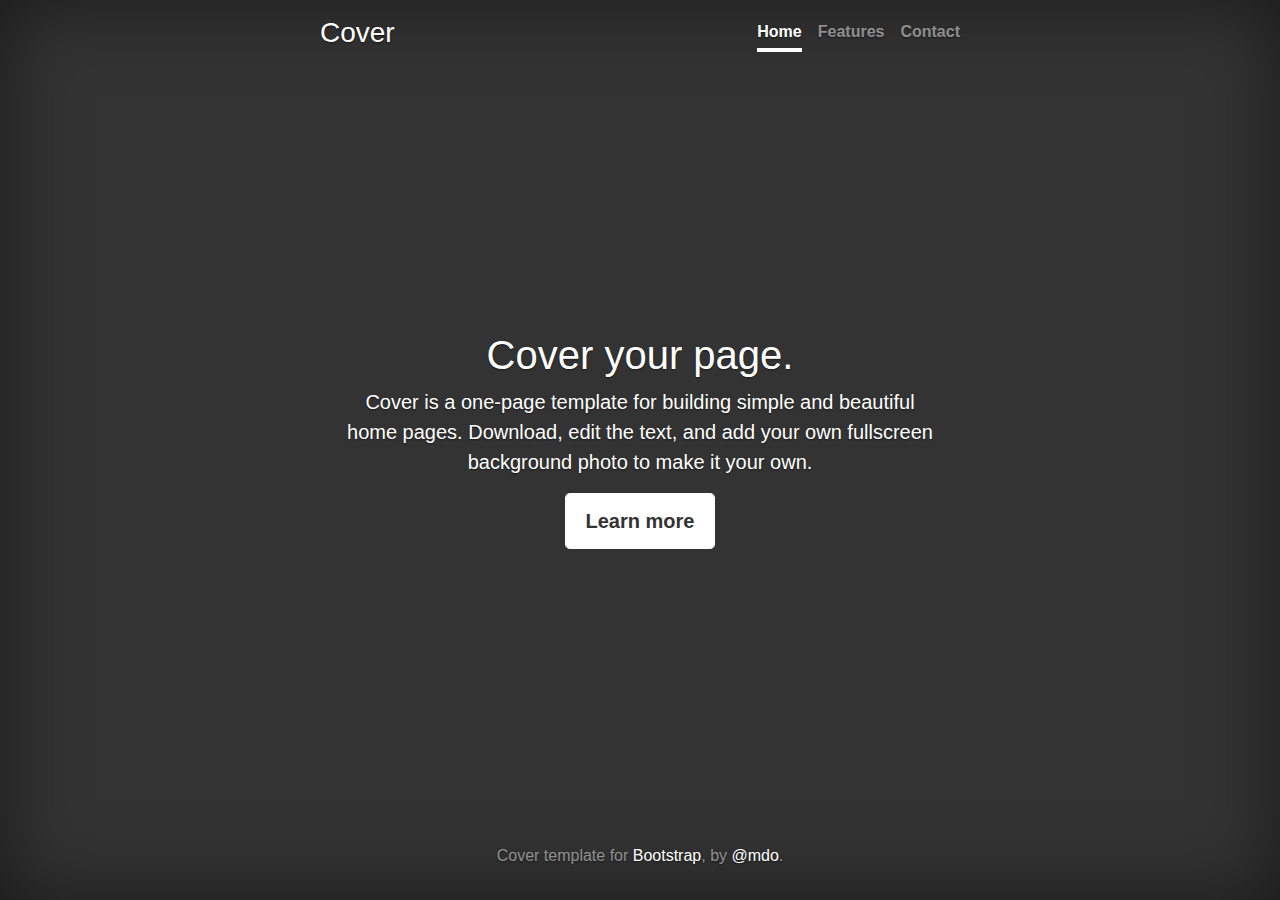
==== index.html @ ad7dd893 "figuring out my style" ====
<!doctype html>
<html lang="en">
<head>
    <meta charset="utf-8">
    <meta name="viewport" content="width=device-width, initial-scale=1, shrink-to-fit=no">
    <meta name="description" content="">
    <title>DumData - Do smart things with dum data</title>

    <link rel="stylesheet" href="https://stackpath.bootstrapcdn.com/bootstrap/4.4.1/css/bootstrap.min.css" integrity="sha384-Vkoo8x4CGsO3+Hhxv8T/Q5PaXtkKtu6ug5TOeNV6gBiFeWPGFN9MuhOf23Q9Ifjh" crossorigin="anonymous">
    <script src="https://stackpath.bootstrapcdn.com/bootstrap/4.4.1/js/bootstrap.min.js" integrity="sha384-wfSDF2E50Y2D1uUdj0O3uMBJnjuUD4Ih7YwaYd1iqfktj0Uod8GCExl3Og8ifwB6" crossorigin="anonymous"></script>
    <style>
        .bd-placeholder-img {
            font-size: 1.125rem;
            text-anchor: middle;
            -webkit-user-select: none;
            -moz-user-select: none;
            -ms-user-select: none;
            user-select: none;
        }

        @media (min-width: 768px) {
            .bd-placeholder-img-lg {
                font-size: 3.5rem;
            }
        }
    </style>
    <!-- Custom styles for this template -->
    <link href="frontstyle.css" rel="stylesheet">
</head>
<body class="text-center">
<div class="cover-container d-flex w-100 h-100 p-3 mx-auto flex-column">
    <header class="masthead mb-auto">
        <div class="inner">
            <h3 class="masthead-brand">Cover</h3>
            <nav class="nav nav-masthead justify-content-center">
                <a class="nav-link active" href="#">Home</a>
                <a class="nav-link" href="#">Features</a>
                <a class="nav-link" href="#">Contact</a>
            </nav>
        </div>
    </header>

    <main role="main" class="inner cover">
        <h1 class="cover-heading">Cover your page.</h1>
        <p class="lead">Cover is a one-page template for building simple and beautiful home pages. Download, edit the text, and add your own fullscreen background photo to make it your own.</p>
        <p class="lead">
            <a href="#" class="btn btn-lg btn-secondary">Learn more</a>
        </p>
    </main>

    <footer class="mastfoot mt-auto">
        <div class="inner">
            <p>Cover template for <a href="https://getbootstrap.com/">Bootstrap</a>, by <a href="https://twitter.com/mdo">@mdo</a>.</p>
        </div>
    </footer>
</div>
</body>
</html>
---- frontstyle.css ----
/*
 * Globals
 */

/* Links */
a,
a:focus,
a:hover {
    color: #fff;
}

/* Custom default button */
.btn-secondary,
.btn-secondary:hover,
.btn-secondary:focus {
    color: #333;
    text-shadow: none; /* Prevent inheritance from `body` */
    background-color: #fff;
    border: .05rem solid #fff;
}


/*
 * Base structure
 */

html,
body {
    height: 100%;
    background-color: #333;
}

body {
    display: -ms-flexbox;
    display: flex;
    color: #fff;
    text-shadow: 0 .05rem .1rem rgba(0, 0, 0, .5);
    box-shadow: inset 0 0 5rem rgba(0, 0, 0, .5);
}

.cover-container {
    max-width: 42em;
}


/*
 * Header
 */
.masthead {
    margin-bottom: 2rem;
}

.masthead-brand {
    margin-bottom: 0;
}

.nav-masthead .nav-link {
    padding: .25rem 0;
    font-weight: 700;
    color: rgba(255, 255, 255, .5);
    background-color: transparent;
    border-bottom: .25rem solid transparent;
}

.nav-masthead .nav-link:hover,
.nav-masthead .nav-link:focus {
    border-bottom-color: rgba(255, 255, 255, .25);
}

.nav-masthead .nav-link + .nav-link {
    margin-left: 1rem;
}

.nav-masthead .active {
    color: #fff;
    border-bottom-color: #fff;
}

@media (min-width: 48em) {
    .masthead-brand {
        float: left;
    }
    .nav-masthead {
        float: right;
    }
}


/*
 * Cover
 */
.cover {
    padding: 0 1.5rem;
}
.cover .btn-lg {
    padding: .75rem 1.25rem;
    font-weight: 700;
}


/*
 * Footer
 */
.mastfoot {
    color: rgba(255, 255, 255, .5);
}
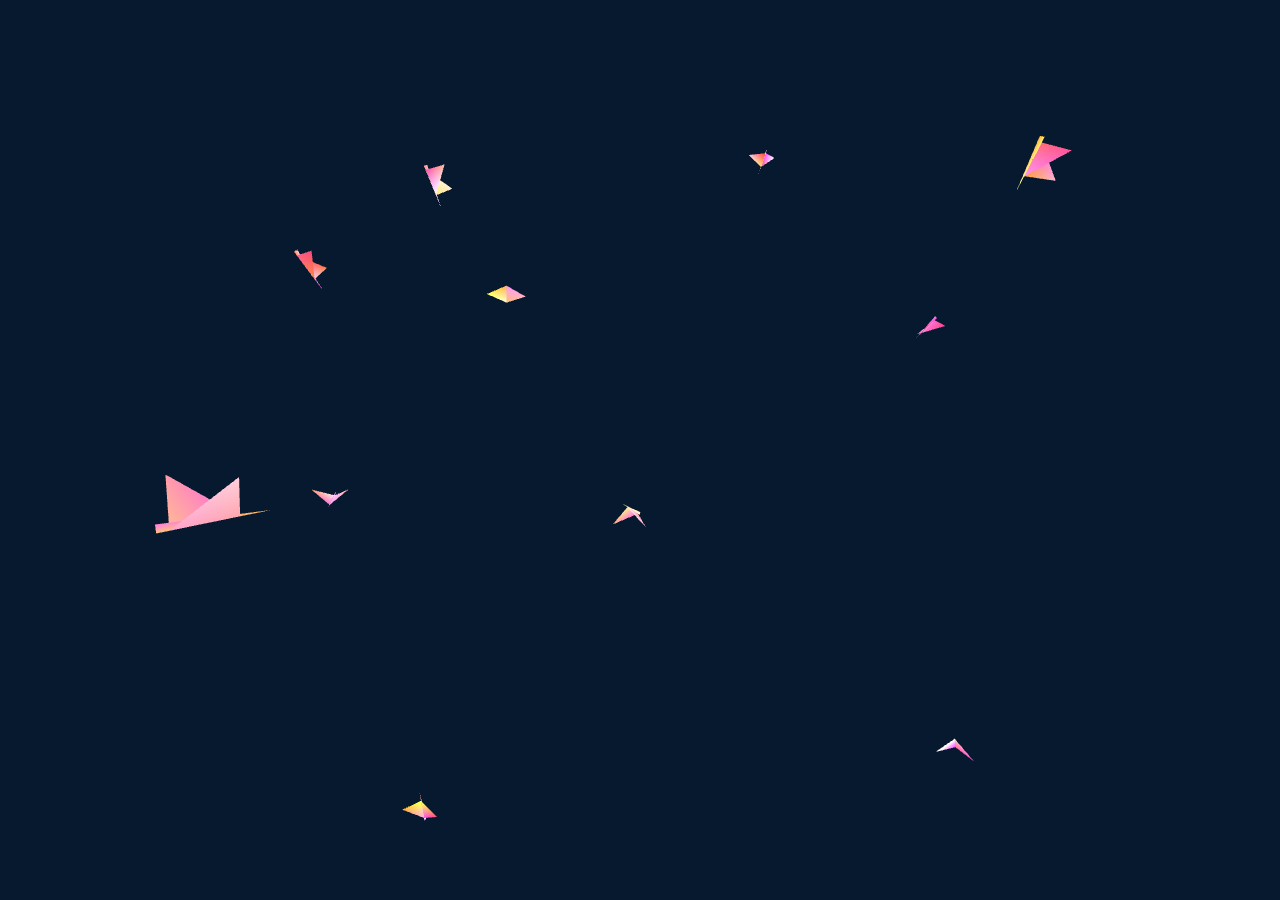
==== commit 5be5f3bd: "testing" ====
--- a/index.html
+++ b/index.html
@@ -1,58 +1,22 @@
 <!doctype html>
 <html lang="en">
 <head>
-    <meta charset="utf-8">
-    <meta name="viewport" content="width=device-width, initial-scale=1, shrink-to-fit=no">
-    <meta name="description" content="">
+    <link href="frontstyle.css" rel="stylesheet">
     <title>DumData - Do smart things with dum data</title>
+</head>
+<body id="back">
 
-    <link rel="stylesheet" href="https://stackpath.bootstrapcdn.com/bootstrap/4.4.1/css/bootstrap.min.css" integrity="sha384-Vkoo8x4CGsO3+Hhxv8T/Q5PaXtkKtu6ug5TOeNV6gBiFeWPGFN9MuhOf23Q9Ifjh" crossorigin="anonymous">
-    <script src="https://stackpath.bootstrapcdn.com/bootstrap/4.4.1/js/bootstrap.min.js" integrity="sha384-wfSDF2E50Y2D1uUdj0O3uMBJnjuUD4Ih7YwaYd1iqfktj0Uod8GCExl3Og8ifwB6" crossorigin="anonymous"></script>
-    <style>
-        .bd-placeholder-img {
-            font-size: 1.125rem;
-            text-anchor: middle;
-            -webkit-user-select: none;
-            -moz-user-select: none;
-            -ms-user-select: none;
-            user-select: none;
-        }
-
-        @media (min-width: 768px) {
-            .bd-placeholder-img-lg {
-                font-size: 3.5rem;
-            }
-        }
-    </style>
-    <!-- Custom styles for this template -->
-    <link href="frontstyle.css" rel="stylesheet">
-</head>
-<body class="text-center">
-<div class="cover-container d-flex w-100 h-100 p-3 mx-auto flex-column">
-    <header class="masthead mb-auto">
-        <div class="inner">
-            <h3 class="masthead-brand">Cover</h3>
-            <nav class="nav nav-masthead justify-content-center">
-                <a class="nav-link active" href="#">Home</a>
-                <a class="nav-link" href="#">Features</a>
-                <a class="nav-link" href="#">Contact</a>
-            </nav>
-        </div>
-    </header>
-
-    <main role="main" class="inner cover">
-        <h1 class="cover-heading">Cover your page.</h1>
-        <p class="lead">Cover is a one-page template for building simple and beautiful home pages. Download, edit the text, and add your own fullscreen background photo to make it your own.</p>
-        <p class="lead">
-            <a href="#" class="btn btn-lg btn-secondary">Learn more</a>
-        </p>
-    </main>
-
-    <footer class="mastfoot mt-auto">
-        <div class="inner">
-            <p>Cover template for <a href="https://getbootstrap.com/">Bootstrap</a>, by <a href="https://twitter.com/mdo">@mdo</a>.</p>
-        </div>
-    </footer>
-</div>
+<script src="three.r92.min.js"></script>
+    <script src="vanta.birds.min.js"></script>
+    <script>
+        VANTA.BIRDS({
+            el: "#back",
+            birdSize: 3.00,
+            separation: 74.00,
+            alignment: 81.00,
+            cohesion: 88.00,
+            quantity: 2.00
+        })
+    </script>
 </body>
 </html>--- a/frontstyle.css
+++ b/frontstyle.css
@@ -1,106 +1,5 @@
-/*
- * Globals
- */
-
-/* Links */
-a,
-a:focus,
-a:hover {
-    color: #fff;
+body {
+    margin: 0;
+    min-height: 100vh;
 }
 
-/* Custom default button */
-.btn-secondary,
-.btn-secondary:hover,
-.btn-secondary:focus {
-    color: #333;
-    text-shadow: none; /* Prevent inheritance from `body` */
-    background-color: #fff;
-    border: .05rem solid #fff;
-}
-
-
-/*
- * Base structure
- */
-
-html,
-body {
-    height: 100%;
-    background-color: #333;
-}
-
-body {
-    display: -ms-flexbox;
-    display: flex;
-    color: #fff;
-    text-shadow: 0 .05rem .1rem rgba(0, 0, 0, .5);
-    box-shadow: inset 0 0 5rem rgba(0, 0, 0, .5);
-}
-
-.cover-container {
-    max-width: 42em;
-}
-
-
-/*
- * Header
- */
-.masthead {
-    margin-bottom: 2rem;
-}
-
-.masthead-brand {
-    margin-bottom: 0;
-}
-
-.nav-masthead .nav-link {
-    padding: .25rem 0;
-    font-weight: 700;
-    color: rgba(255, 255, 255, .5);
-    background-color: transparent;
-    border-bottom: .25rem solid transparent;
-}
-
-.nav-masthead .nav-link:hover,
-.nav-masthead .nav-link:focus {
-    border-bottom-color: rgba(255, 255, 255, .25);
-}
-
-.nav-masthead .nav-link + .nav-link {
-    margin-left: 1rem;
-}
-
-.nav-masthead .active {
-    color: #fff;
-    border-bottom-color: #fff;
-}
-
-@media (min-width: 48em) {
-    .masthead-brand {
-        float: left;
-    }
-    .nav-masthead {
-        float: right;
-    }
-}
-
-
-/*
- * Cover
- */
-.cover {
-    padding: 0 1.5rem;
-}
-.cover .btn-lg {
-    padding: .75rem 1.25rem;
-    font-weight: 700;
-}
-
-
-/*
- * Footer
- */
-.mastfoot {
-    color: rgba(255, 255, 255, .5);
-}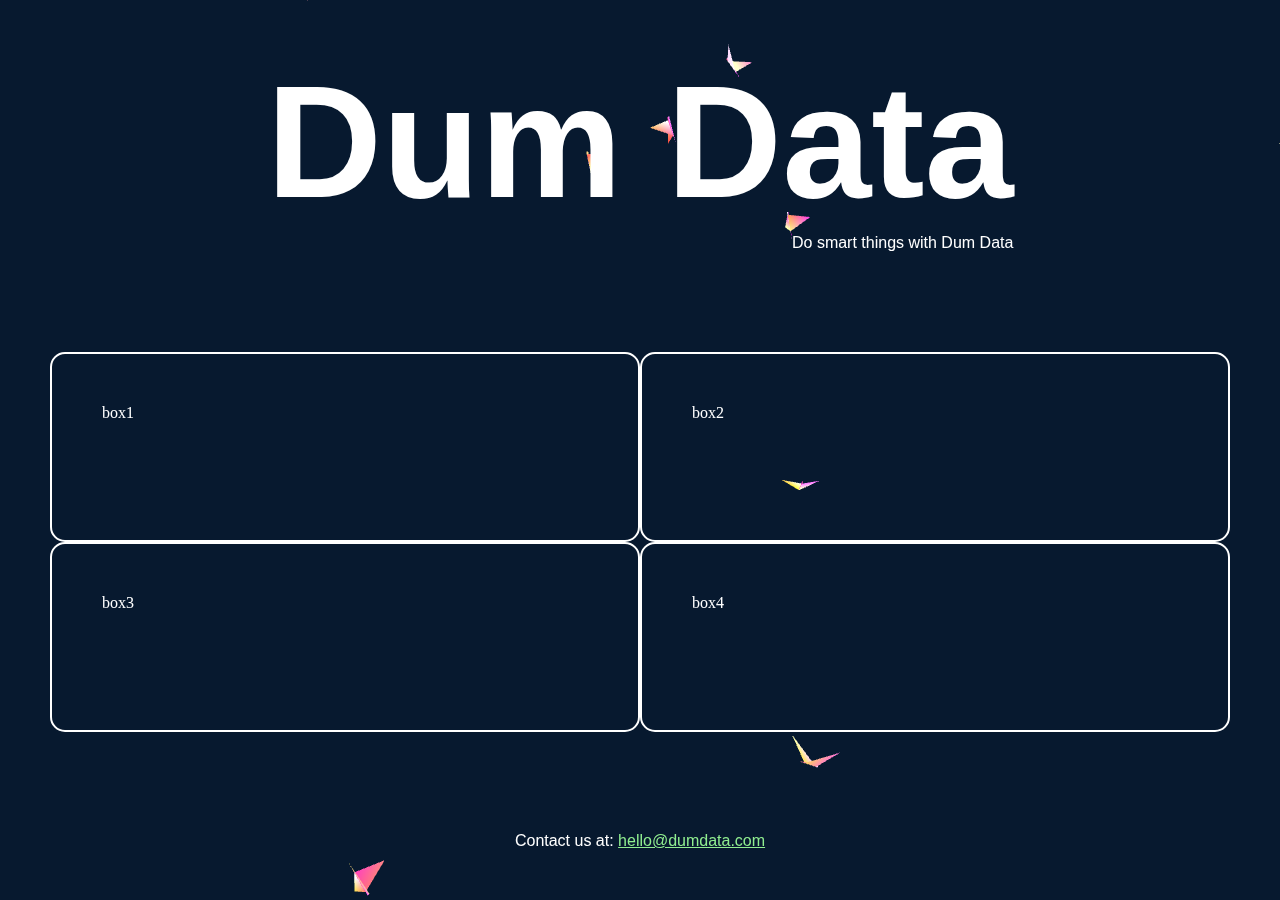
==== commit bb5f1f65: "looking much much nicer" ====
--- a/index.html
+++ b/index.html
@@ -5,8 +5,26 @@
     <title>DumData - Do smart things with dum data</title>
 </head>
 <body id="back">
-
-<script src="three.r92.min.js"></script>
+    <div class="row">
+        <div class="title_box">
+            <div class="title"><b>Dum Data</b></div>
+            <div>Do smart things with Dum Data</div>
+        </div>
+    </div>
+    <div class="content row">
+        <div class="feature_box">
+            <div class="feature_row">
+                <div class="box">box1</div>
+                <div class="box">box2</div>
+            </div>
+            <div class="feature_row">
+                <div class="box">box3</div>
+                <div class="box">box4</div>
+            </div>
+        </div>
+    </div>
+    <div class="row"><div class="contact">Contact us at: <a href="mailto:hello@dumdata.com">hello@dumdata.com</a></div></div>
+    <script src="three.r92.min.js"></script>
     <script src="vanta.birds.min.js"></script>
     <script>
         VANTA.BIRDS({
--- a/frontstyle.css
+++ b/frontstyle.css
@@ -1,5 +1,63 @@
 body {
     margin: 0;
     min-height: 100vh;
+    display: flex;
+    flex-direction: column;
 }
 
+.row {
+    display: flex;
+    justify-content: center;
+    align-items: center;
+    padding: 50px;
+}
+
+.title_box {
+    color: white;
+    text-align: center;
+    font-family: Arial;
+    display: flex;
+    flex-direction: column;
+    align-items: flex-end;
+
+}
+
+.title {
+    font-size: 10em;
+}
+
+.content {
+    flex: 1;
+    align-items: stretch;
+
+}
+
+.feature_box {
+    display: flex;
+    flex: 1;
+    flex-direction: column;
+}
+.feature_row {
+    display: flex;
+    flex: 1;
+}
+.box {
+    color: white;
+    border: 2px solid white;
+    border-radius: 15px;
+    flex: 1;
+    padding:50px;
+}
+
+.contact {
+    color: white;
+    font-family: Arial;
+}
+
+.contact a:link {
+    color: lightgreen;
+}
+
+.contact a:hover {
+    color: rgb(0,255,0);
+}
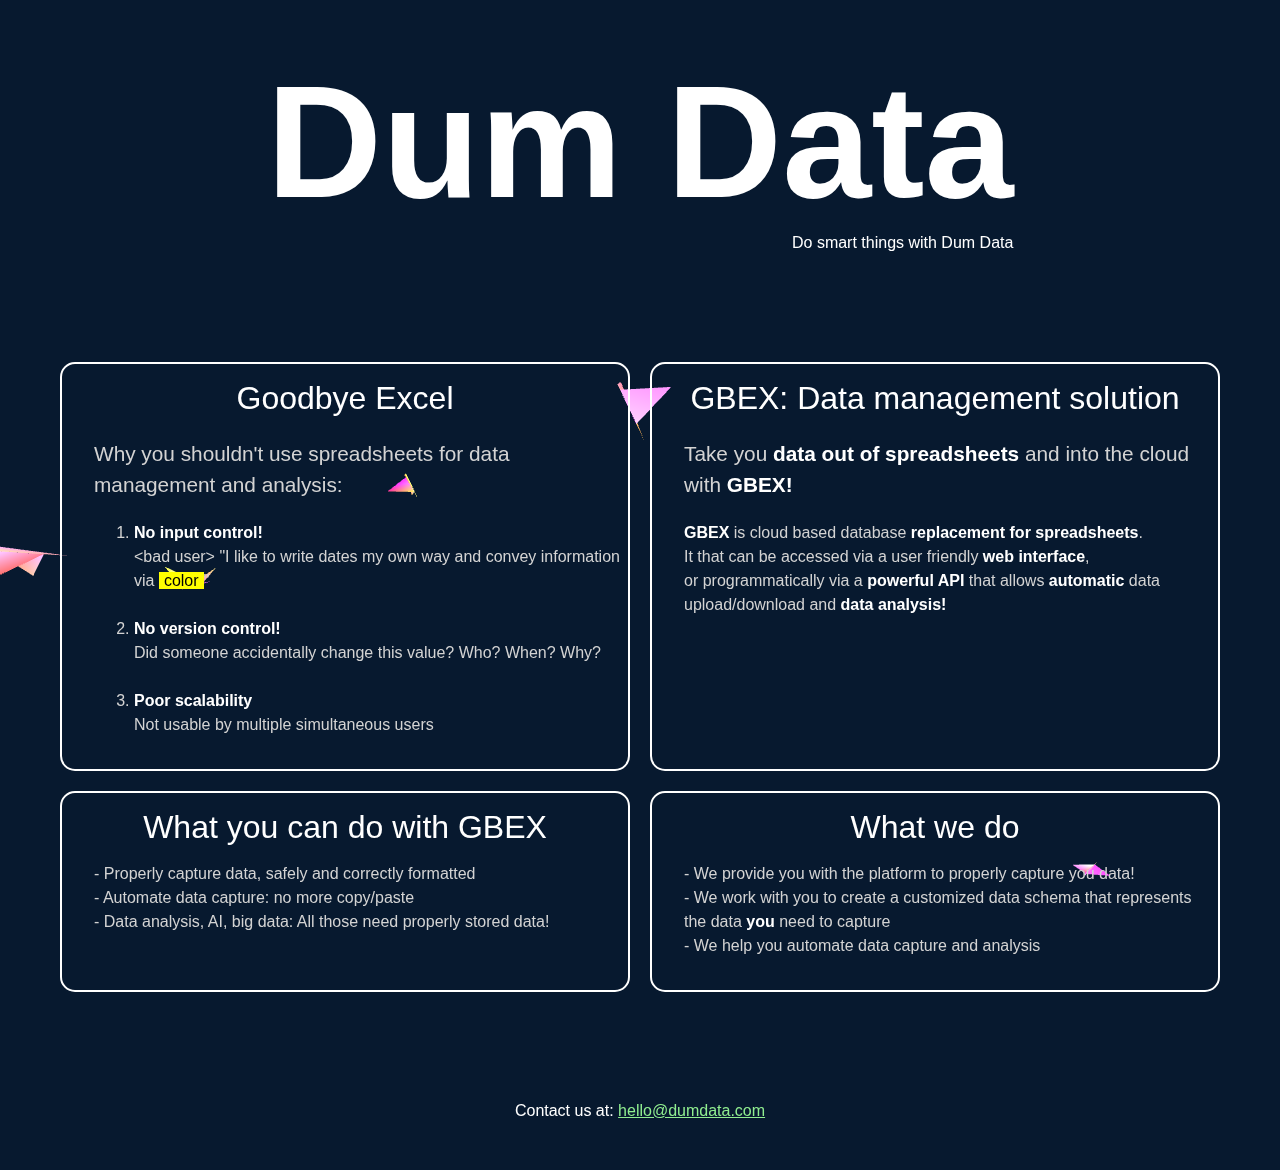
==== commit 606f26a4: "done" ====
--- a/index.html
+++ b/index.html
@@ -14,12 +14,48 @@
     <div class="content row">
         <div class="feature_box">
             <div class="feature_row">
-                <div class="box">box1</div>
-                <div class="box">box2</div>
+                <div class="box">
+                    <div class="box_title">Goodbye Excel</div>
+                    <div class="box_content">
+                        <p class="subtitle">Why you shouldn't use spreadsheets for data management and analysis:</p>
+                        <ol>
+                            <li><b>No input control!</b><br>&lt;bad user&gt; "I like to write dates my own way and convey information via <p style="display: inline; background-color: yellow; color: black; padding-left: 5px; padding-right: 5px;">color</p>"<br><br></li>
+                            <li><b>No version control!</b><br>Did someone accidentally change this value? Who? When? Why?<br><br></li>
+                            <li><b>Poor scalability</b><br>Not usable by multiple simultaneous users</li>
+                        </ol>
+                    </div>
+                </div>
+                <div class="box">
+                    <div class="box_title">
+                        GBEX: Data management solution
+                    </div>
+                    <div class="box_content">
+                        <p class="subtitle">Take you <b>data out of spreadsheets</b> and into the cloud with <b>GBEX!</b></p>
+                        <p><b>GBEX</b> is cloud based database <b>replacement for spreadsheets</b>.<br>It that can be accessed via a user friendly <b>web interface</b>,<br>or programmatically via a <b>powerful API</b> that allows <b>automatic</b> data upload/download and <b>data analysis!</b></p>
+                    </div>
+                </div>
             </div>
             <div class="feature_row">
-                <div class="box">box3</div>
-                <div class="box">box4</div>
+                <div class="box">
+                    <div class="box_title">What you can do with GBEX</div>
+                    <div class="box_content">
+                        <p>
+                            - Properly capture data, safely and correctly formatted<br>
+                            - Automate data capture: no more copy/paste<br>
+                            - Data analysis, AI, big data: All those need properly stored data!<br>
+                        </p>
+                    </div>
+                </div>
+                <div class="box">
+                    <div class="box_title">What we do</div>
+                    <div class="box_content">
+                        <p>
+                            - We provide you with the platform to properly capture you data!<br>
+                            - We work with you to create a customized data schema that represents the data <b>you</b> need to capture<br>
+                            - We help you automate data capture and analysis
+                        </p>
+                    </div>
+                </div>
             </div>
         </div>
     </div>
--- a/frontstyle.css
+++ b/frontstyle.css
@@ -3,6 +3,7 @@
     min-height: 100vh;
     display: flex;
     flex-direction: column;
+    font-family: Arial, sans-serif;
 }
 
 .row {
@@ -15,7 +16,6 @@
 .title_box {
     color: white;
     text-align: center;
-    font-family: Arial;
     display: flex;
     flex-direction: column;
     align-items: flex-end;
@@ -29,7 +29,6 @@
 .content {
     flex: 1;
     align-items: stretch;
-
 }
 
 .feature_box {
@@ -40,18 +39,42 @@
 .feature_row {
     display: flex;
     flex: 1;
+    flex-wrap: wrap;
 }
 .box {
-    color: white;
     border: 2px solid white;
     border-radius: 15px;
     flex: 1;
-    padding:50px;
+    margin: 10px;
+    display: flex;
+    flex-direction: column;
+    min-width: 400px;
+}
+
+.box_title {
+    text-align: center;
+    color: white;
+    font-size: 2em;
+    padding-top: 0.5em;
+}
+
+.box_content {
+    color: lightgray;
+    padding-left: 2em;
+    padding-bottom: 1em;
+    line-height: 1.5;
+}
+
+.box_content b {
+    color: white;
+}
+
+.box_content .subtitle {
+    font-size: 1.3em;
 }
 
 .contact {
     color: white;
-    font-family: Arial;
 }
 
 .contact a:link {
